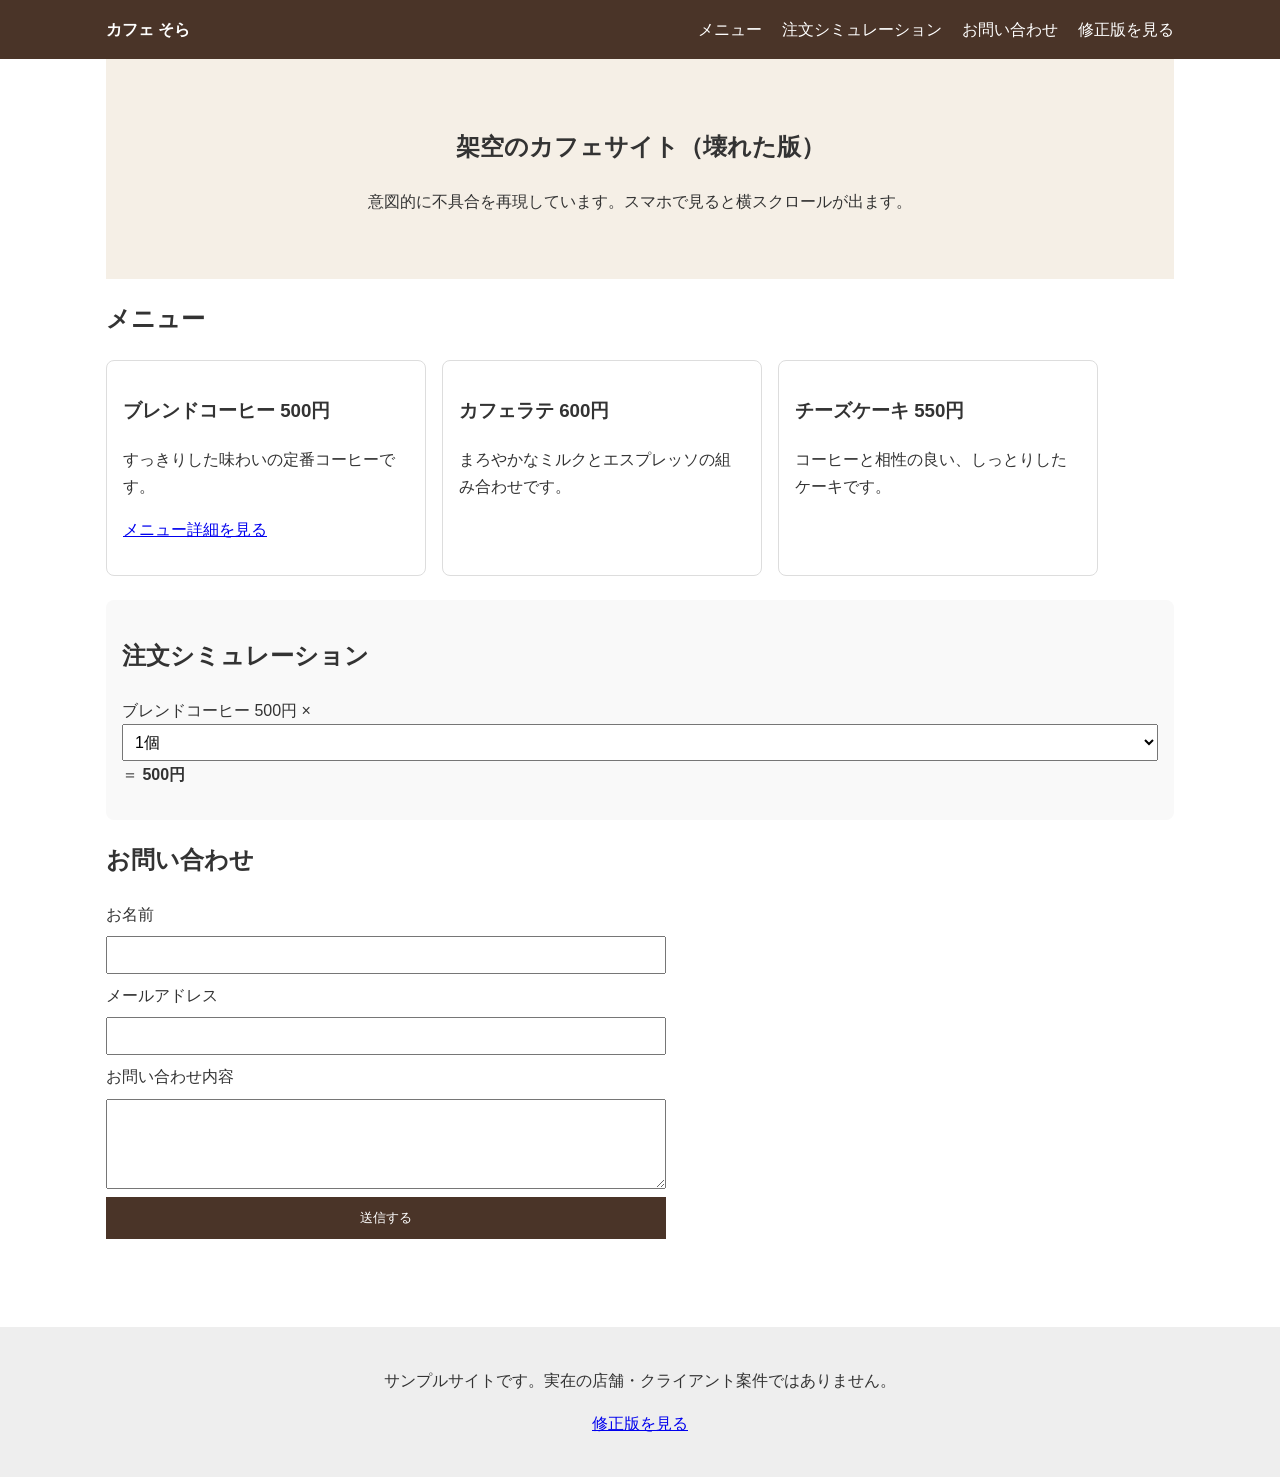
==== broken.html @ d4189777 "Add broken-site fix demo" ====
<!DOCTYPE html>
<html lang="ja">
<head>
<meta charset="UTF-8">
<title>カフェ そら | 壊れた版デモ</title>
<link rel="stylesheet" href="css/broken.css">
</head>
<body>
<header>
  <div class="header-inner wrap">
    <a href="broken.html"><strong>カフェ そら</strong></a>
    <button id="menuButton" type="button">メニュー</button>
    <nav aria-label="メインナビゲーション">
      <ul id="navList">
        <li><a href="#menu">メニュー</a></li>
        <li><a href="#order">注文シミュレーション</a></li>
        <li><a href="#contact">お問い合わせ</a></li>
        <li><a href="index.html">修正版を見る</a></li>
      </ul>
    </nav>
  </div>
</header>

<main class="wrap">
  <section class="hero">
    <h1>架空のカフェサイト（壊れた版）</h1>
    <p>意図的に不具合を再現しています。スマホで見ると横スクロールが出ます。</p>
  </section>

  <section id="menu">
    <h2>メニュー</h2>
    <div class="cards">
      <article class="card">
        <img src="images/photo-missing.jpg" alt="">
        <h3>ブレンドコーヒー 500円</h3>
        <p>すっきりした味わいの定番コーヒーです。</p>
        <p><a href="menu.html">メニュー詳細を見る</a></p>
      </article>
      <article class="card">
        <h3>カフェラテ 600円</h3>
        <p>まろやかなミルクとエスプレッソの組み合わせです。</p>
      </article>
      <article class="card">
        <h3>チーズケーキ 550円</h3>
        <p>コーヒーと相性の良い、しっとりしたケーキです。</p>
      </article>
    </div>
  </section>

  <section id="order" class="order">
    <h2>注文シミュレーション</h2>
    <p>ブレンドコーヒー 500円 ×
      <select id="qty" aria-label="数量">
        <option value="1">1個</option>
        <option value="2">2個</option>
        <option value="3">3個</option>
      </select>
      ＝ <strong><span id="total">500</span>円</strong>
    </p>
  </section>

  <section id="contact">
    <h2>お問い合わせ</h2>
    <form id="contactForm">
      <label for="name">お名前</label>
      <input id="name" type="text">
      <label for="email">メールアドレス</label>
      <input id="email" type="text">
      <label for="message">お問い合わせ内容</label>
      <textarea id="message" rows="4"></textarea>
      <button type="submit">送信する</button>
      <p id="formResult"></p>
    </form>
  </section>
</main>

<footer>
  <p>サンプルサイトです。実在の店舗・クライアント案件ではありません。</p>
  <p><a href="index.html">修正版を見る</a></p>
</footer>
<script src="js/broken.js"></script>
</body>
</html>
---- css/broken.css ----
/* 壊れた版（意図的な不具合あり）。修正版は css/style.css を参照。 */
* { box-sizing: border-box; }
body { margin: 0; font-family: sans-serif; color: #333; line-height: 1.7; }
.wrap { width: 1100px; margin: 0 auto; padding: 0 16px; }
header { background: #4a3428; color: #fff; }
.header-inner { display: flex; justify-content: space-between; align-items: center; padding: 16px; }
header a { color: #fff; text-decoration: none; }
nav ul { display: flex; gap: 20px; list-style: none; margin: 0; padding: 0; }
#menuButton { display: none; background: #fff; color: #4a3428; border: 0; padding: 8px 12px; cursor: pointer; }
.hero { background: #f5efe6; padding: 48px 16px; text-align: center; }
.cards { display: flex; gap: 16px; }
.card { flex: 0 0 320px; border: 1px solid #ddd; border-radius: 8px; padding: 16px; }
.card img { width: 100%; height: auto; display: block; }
.order { background: #f9f9f9; border-radius: 8px; padding: 16px; margin-top: 24px; }
form { display: grid; gap: 8px; max-width: 560px; }
input, textarea, select { width: 100%; padding: 8px; font-size: 16px; }
button[type="submit"] { background: #4a3428; color: #fff; border: 0; padding: 12px; cursor: pointer; }
footer { background: #eee; padding: 24px 16px; margin-top: 48px; text-align: center; }
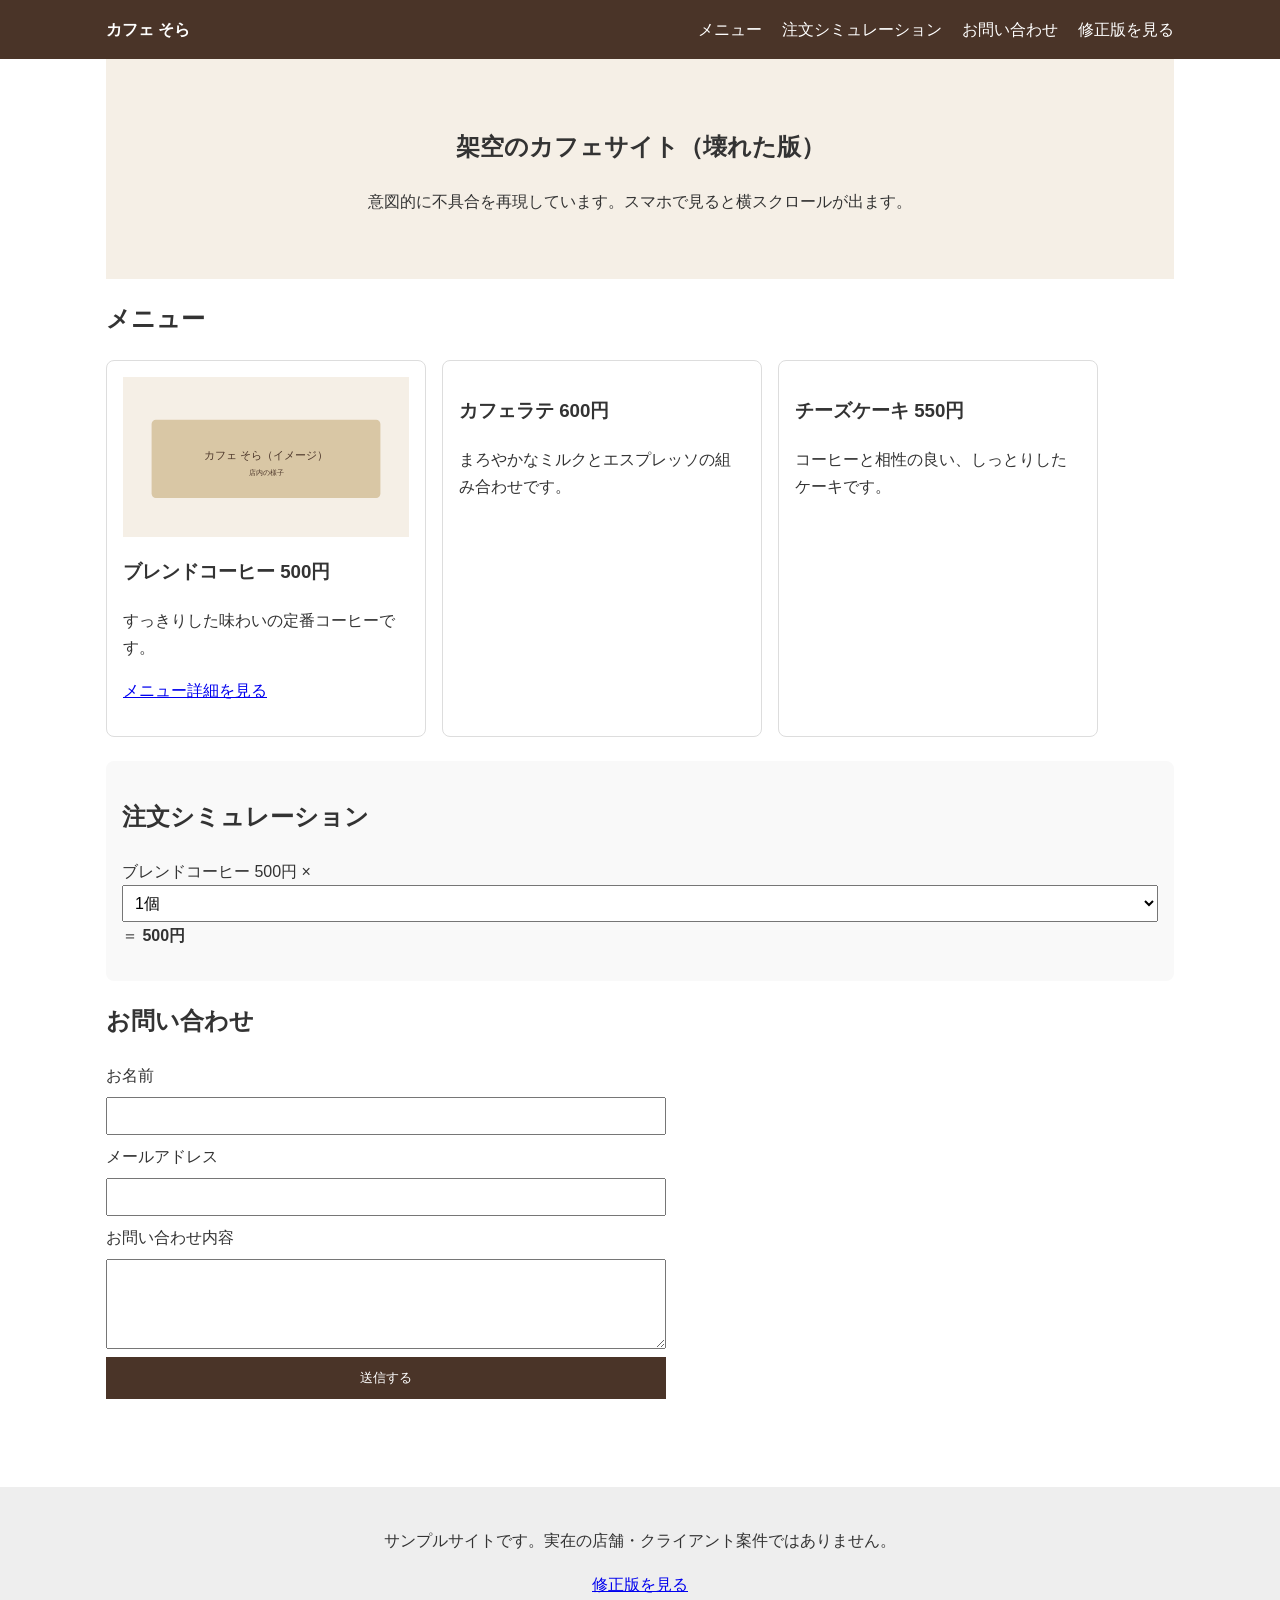
==== commit 3a6f65be: "メニュー画像が表示されない不具合修正" ====
--- a/broken.html
+++ b/broken.html
@@ -31,7 +31,7 @@
     <h2>メニュー</h2>
     <div class="cards">
       <article class="card">
-        <img src="images/photo-missing.jpg" alt="">
+        <img src="images/cafe.svg" alt="">
         <h3>ブレンドコーヒー 500円</h3>
         <p>すっきりした味わいの定番コーヒーです。</p>
         <p><a href="menu.html">メニュー詳細を見る</a></p>
